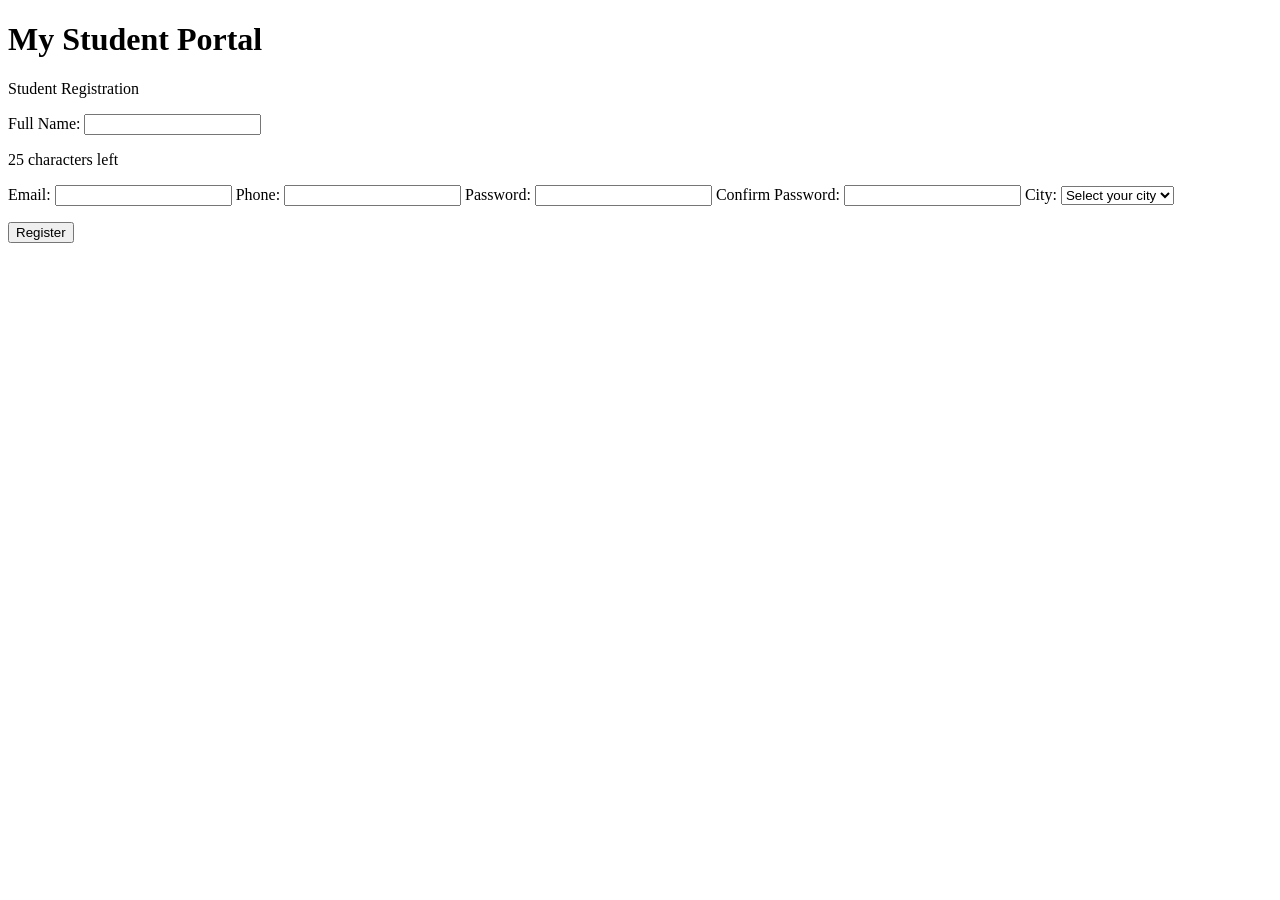
==== index.html @ 6772bf06 "Add HTML skeleton for registration and marks board" ====
<!DOCTYPE html>
<html lang="en">
<head>
    <meta charset="UTF-8">
    <meta name="viewport" content="width=device-width, initial-scale=1.0">
    <title>Student Registration</title>
</head>
<body>

    <header>
        <h1>My Student Portal</h1>
        <p>Student Registration</p>
    </header>

    <main>
        <form id="registrationForm" novalidate>

            <label for="fullName">Full Name:</label>
            <input type="text" id="fullName" name="fullName" maxlength="25">
            <p id="nameCounter">25 characters left</p>

            <label for="email">Email:</label>
            <input type="email" id="email" name="email">

            <label for="phone">Phone:</label>
            <input type="text" id="phone" name="phone">

            <label for="password">Password:</label>
            <input type="password" id="password" name="password">

            <label for="confirmPassword">Confirm Password:</label>
            <input type="password" id="confirmPassword" name="confirmPassword">

            <label for="city">City:</label>
            <select id="city" name="city">
                <option value="">Select your city</option>
                <option value="Tashkent">Tashkent</option>
                <option value="Samarkand">Samarkand</option>
                <option value="Bukhara">Bukhara</option>
                <option value="Andijan">Andijan</option>
                <option value="Fergana">Fergana</option>
            </select>

            <p id="cityMessage"></p>

            <ul id="errors"></ul>

            <button type="submit">Register</button>

        </form>
    </main>

</body>
</html>
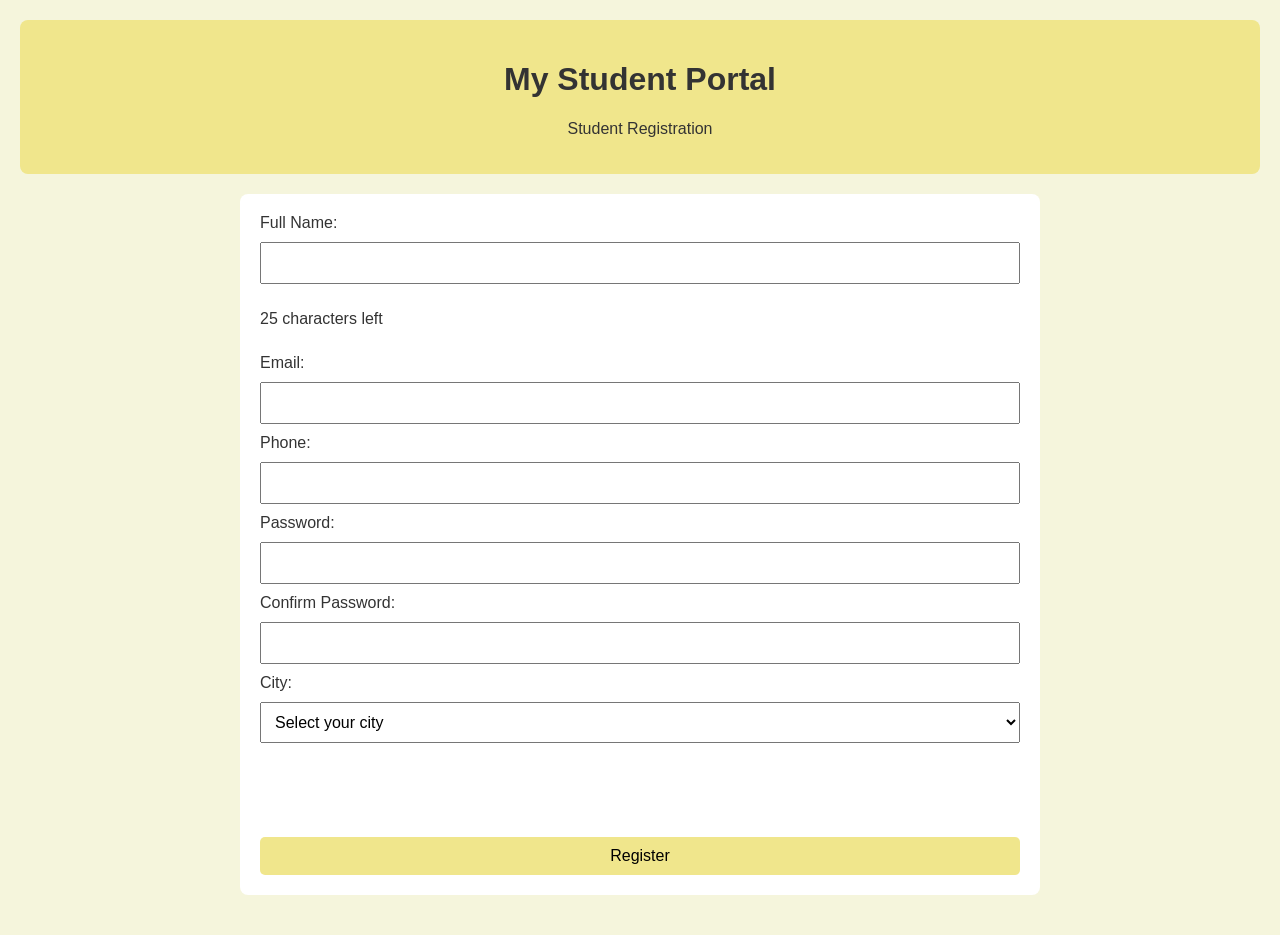
==== commit 526f5dfb: "Implement student registration and marks board" ====
--- a/index.html
+++ b/index.html
@@ -4,6 +4,7 @@
     <meta charset="UTF-8">
     <meta name="viewport" content="width=device-width, initial-scale=1.0">
     <title>Student Registration</title>
+    <link rel="stylesheet" href="style.css">
 </head>
 <body>
 
@@ -49,6 +50,6 @@
 
         </form>
     </main>
-
+<script src="app.js" defer></script>
 </body>
 </html>
--- a/style.css
+++ b/style.css
@@ -0,0 +1,96 @@
+/* General styles */
+* {
+    box-sizing: border-box;
+}
+
+body {
+    font-family: Arial, sans-serif;
+    margin: 0;
+    padding: 20px;
+    background-color: #f5f5dc;
+    color: #333;
+}
+
+header {
+    background-color: khaki;
+    padding: 20px;
+    text-align: center;
+    border-radius: 8px;
+}
+
+main {
+    max-width: 800px;
+    margin: 20px auto;
+    padding: 20px;
+    background-color: white;
+    border-radius: 8px;
+}
+
+/* Form styles */
+form {
+    display: flex;
+    flex-direction: column;
+    gap: 10px;
+}
+
+input,
+select,
+button {
+    padding: 10px;
+    font-size: 16px;
+}
+
+button {
+    background-color: khaki;
+    border: none;
+    border-radius: 5px;
+    cursor: pointer;
+}
+
+button:hover {
+    background-color: #d6c75a;
+}
+
+/* Invalid field */
+.invalid {
+    border: 2px solid red;
+}
+
+/* Errors */
+#errors {
+    color: red;
+}
+
+/* Table styles */
+table {
+    width: 100%;
+    border-collapse: collapse;
+    margin-top: 20px;
+}
+
+th,
+td {
+    border: 1px solid #ccc;
+    padding: 10px;
+    text-align: left;
+}
+
+th {
+    background-color: khaki;
+}
+
+/* Mobile-friendly table */
+@media (max-width: 600px) {
+    body {
+        padding: 10px;
+    }
+
+    main {
+        padding: 10px;
+        overflow-x: auto;
+    }
+
+    table {
+        min-width: 500px;
+    }
+}
